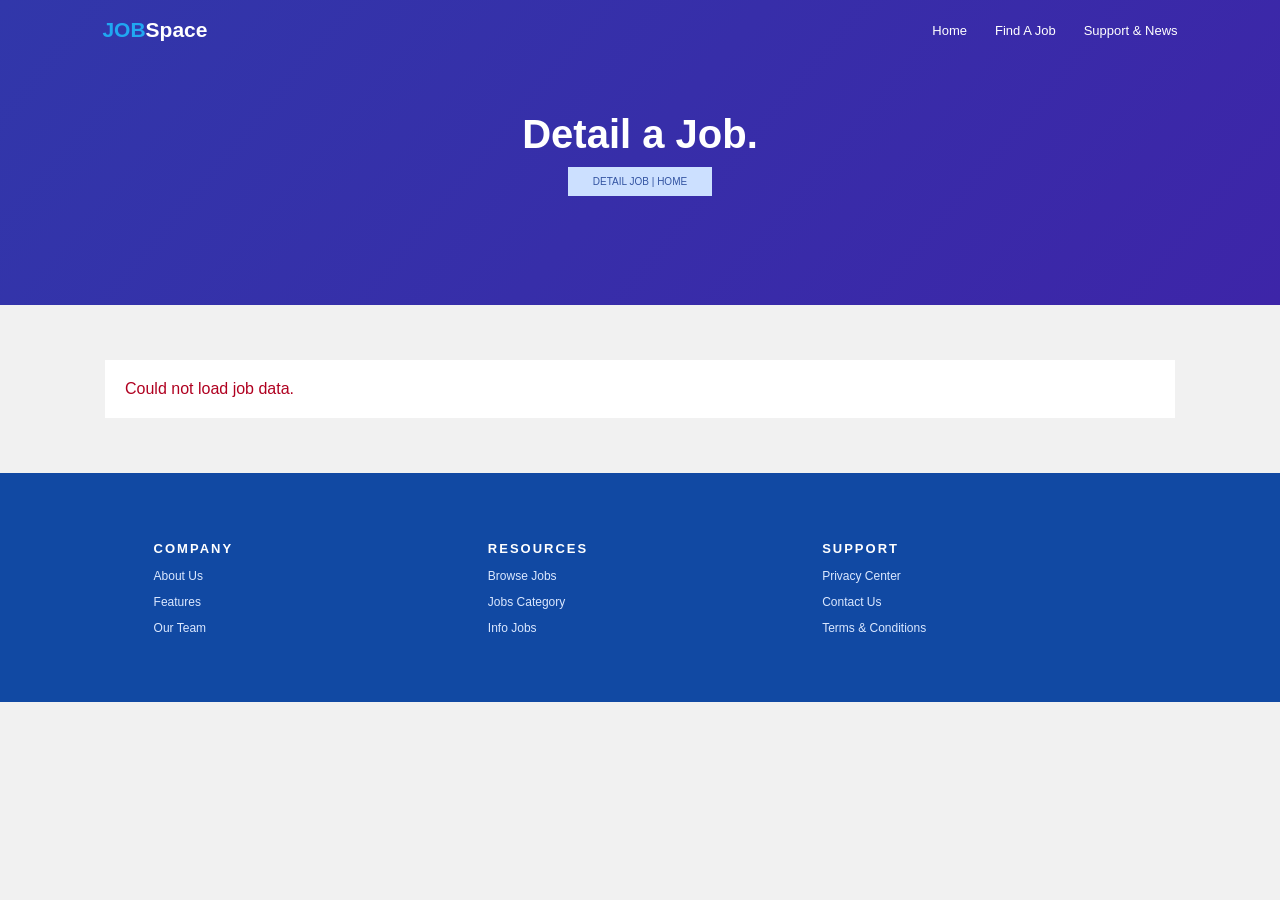
==== job.html @ d1e04d3b "Add files via upload" ====
<!DOCTYPE html>
<html lang="en">
<head>
  <meta charset="UTF-8">
  <meta name="viewport" content="width=device-width, initial-scale=1">
  <title>Job Details</title>
  <link rel="stylesheet" href="style.css">
</head>
<body>

  <header class="hero">
    <nav class="navbar">
      <div class="logo">JOB<span>Space</span></div>
      <a href="job.html">Home</a>
      <a href="job.html">Find A Job</a>
      <a href="job.html">Support & News</a>
    </nav>

    <h1>Detail a Job.</h1>
    <div class="breadcrumb">DETAIL JOB | HOME</div>
  </header>

  <main id="page">
    <p class="loading">Loading job...</p>
  </main>

  <footer>
    <div>
      <h3>COMPANY</h3>
      <p>About Us</p>
      <p>Features</p>
      <p>Our Team</p>
    </div>

    <div>
      <h3>RESOURCES</h3>
      <p>Browse Jobs</p>
      <p>Jobs Category</p>
      <p>Info Jobs</p>
    </div>

    <div>
      <h3>SUPPORT</h3>
      <p>Privacy Center</p>
      <p>Contact Us</p>
      <p>Terms & Conditions</p>
    </div>
  </footer>

  <script src="script.js"></script>
</body>
</html>
---- style.css ----
* {
  box-sizing: border-box;
}

body {
  margin: 0;
  font-family: Arial, sans-serif;
  background: #f1f1f1;
  color: #333;
}

.hero {
  min-height: 305px;
  padding: 18px 8%;
  color: white;
  text-align: center;
  background: linear-gradient(130deg, #3137aa, #3d25a8);
}

.navbar {
  display: flex;
  align-items: center;
  gap: 28px;
  max-width: 1100px;
  margin: auto;
  font-size: 13px;
}

.navbar a {
  color: white;
  text-decoration: none;
}

.logo {
  margin-right: auto;
  color: #20a7f2;
  font-size: 21px;
  font-weight: bold;
}

.logo span {
  color: white;
}

.hero h1 {
  margin: 70px 0 10px;
  font-size: 40px;
}

.breadcrumb {
  display: inline-block;
  padding: 9px 25px;
  color: #3354a2;
  background: #cce0ff;
  font-size: 10px;
}

#page {
  max-width: 1100px;
  margin: 55px auto;
  padding: 0 15px;
}

.job-header {
  padding: 35px;
  text-align: center;
  background: white;
  border-radius: 7px;
}

.company-logo {
  display: inline-flex;
  align-items: center;
  justify-content: center;
  width: 90px;
  height: 55px;
  color: white;
  background: #20a7f2;
  border-radius: 8px;
  font-weight: bold;
}

.job-header h2 {
  margin: 12px 0 6px;
  font-size: 16px;
}

.job-header h3 {
  margin: 5px 0 15px;
  font-size: 18px;
}

.job-meta {
  display: flex;
  justify-content: center;
  gap: 20px;
  color: #777;
  font-size: 12px;
  flex-wrap: wrap;
}

.badges {
  display: flex;
  justify-content: center;
  gap: 18px;
  margin-top: 18px;
}

.badges span {
  padding: 7px 18px;
  border-radius: 20px;
  font-size: 11px;
}

.urgent {
  color: #d44;
  background: #ffcaca;
}

.full-time {
  color: #3573c5;
  background: #cce2ff;
}

.private {
  color: #c77711;
  background: #ffe1b4;
}

.content-grid {
  display: grid;
  grid-template-columns: 2fr 1fr;
  gap: 25px;
  margin-top: 30px;
}

.job-content,
.side-card {
  padding: 28px;
  background: white;
  border-radius: 7px;
}

.job-content h2,
.side-card h2 {
  margin-top: 0;
  letter-spacing: 3px;
  font-size: 15px;
}

.job-content p,
.job-content li,
.side-card p {
  color: #666;
  font-size: 13px;
  line-height: 1.7;
}

.job-content h2:not(:first-child) {
  margin-top: 38px;
}

.check-list {
  padding: 0;
  list-style: none;
}

.check-list li {
  padding: 10px 0;
  border-bottom: 1px solid #eee;
}

.check-list li::before {
  content: "✓";
  display: inline-block;
  width: 25px;
  color: #277ce0;
  font-weight: bold;
}

.side-card {
  margin-bottom: 25px;
}

.apply-button {
  display: block;
  padding: 13px;
  color: white;
  background: #ffad00;
  border-radius: 4px;
  text-align: center;
  text-decoration: none;
  font-weight: bold;
  font-size: 12px;
}

.location-box {
  display: flex;
  align-items: center;
  justify-content: center;
  height: 180px;
  color: #777;
  background: #eef2f5;
  text-align: center;
}

.share {
  margin-top: 35px;
  padding-top: 20px;
  border-top: 1px solid #eee;
}

.share button {
  padding: 9px 20px;
  border: 0;
  color: white;
  background: #277ce0;
  border-radius: 4px;
  cursor: pointer;
}

.error {
  padding: 20px;
  color: #b00020;
  background: white;
}

footer {
  display: grid;
  grid-template-columns: repeat(3, 1fr);
  gap: 30px;
  padding: 55px 12%;
  color: white;
  background: #1149a3;
}

footer h3 {
  letter-spacing: 2px;
  font-size: 13px;
}

footer p {
  color: #dbe8ff;
  font-size: 12px;
}

@media (max-width: 750px) {
  .navbar {
    flex-wrap: wrap;
    gap: 12px;
  }

  .logo {
    width: 100%;
  }

  .hero h1 {
    font-size: 30px;
  }

  .content-grid {
    grid-template-columns: 1fr;
  }

  footer {
    grid-template-columns: 1fr 1fr;
    padding: 35px 8%;
  }
}
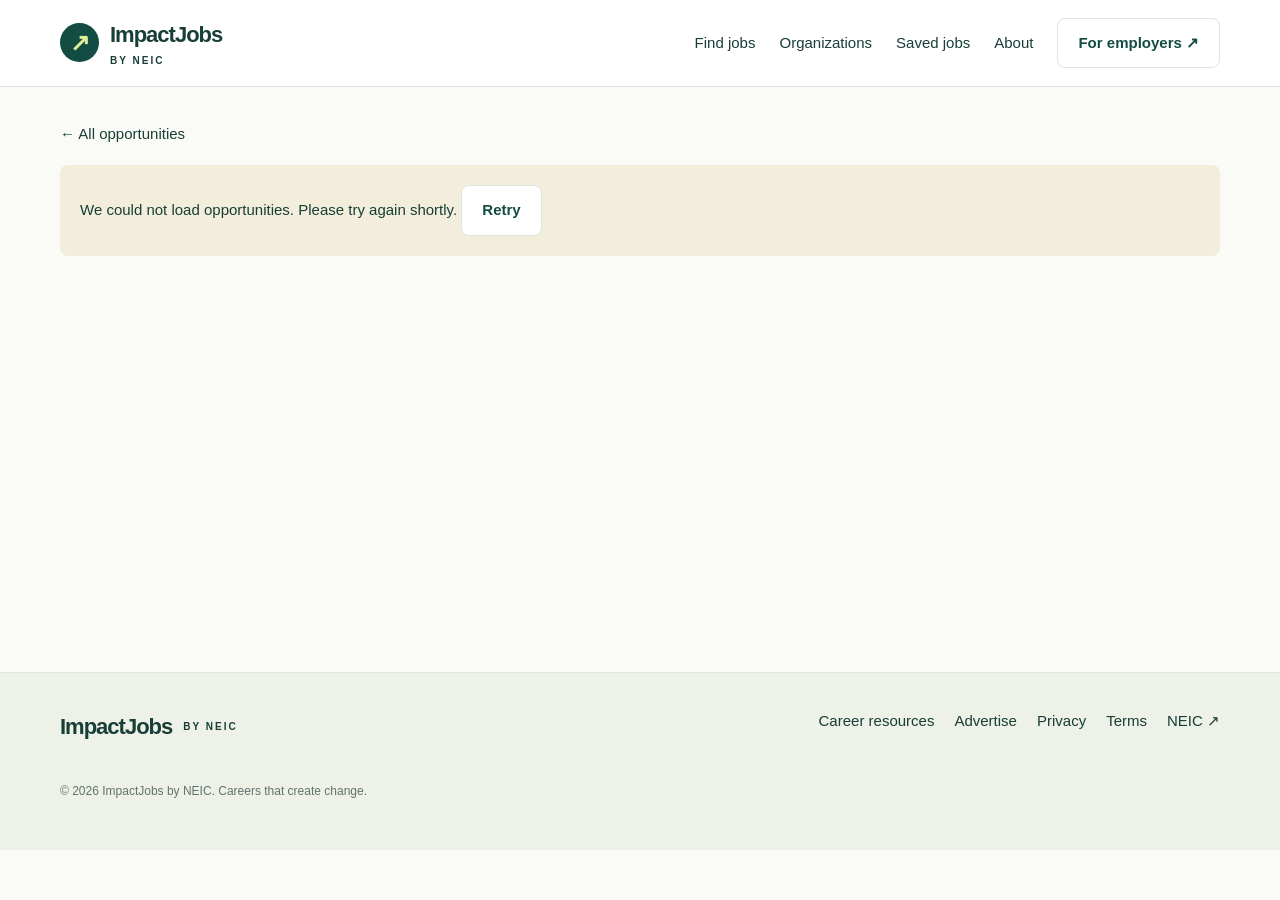
==== commit 9e782c88: "Add files via upload" ====
--- a/job.html
+++ b/job.html
@@ -1,52 +1 @@
-<!DOCTYPE html>
-<html lang="en">
-<head>
-  <meta charset="UTF-8">
-  <meta name="viewport" content="width=device-width, initial-scale=1">
-  <title>Job Details</title>
-  <link rel="stylesheet" href="style.css">
-</head>
-<body>
-
-  <header class="hero">
-    <nav class="navbar">
-      <div class="logo">JOB<span>Space</span></div>
-      <a href="job.html">Home</a>
-      <a href="job.html">Find A Job</a>
-      <a href="job.html">Support & News</a>
-    </nav>
-
-    <h1>Detail a Job.</h1>
-    <div class="breadcrumb">DETAIL JOB | HOME</div>
-  </header>
-
-  <main id="page">
-    <p class="loading">Loading job...</p>
-  </main>
-
-  <footer>
-    <div>
-      <h3>COMPANY</h3>
-      <p>About Us</p>
-      <p>Features</p>
-      <p>Our Team</p>
-    </div>
-
-    <div>
-      <h3>RESOURCES</h3>
-      <p>Browse Jobs</p>
-      <p>Jobs Category</p>
-      <p>Info Jobs</p>
-    </div>
-
-    <div>
-      <h3>SUPPORT</h3>
-      <p>Privacy Center</p>
-      <p>Contact Us</p>
-      <p>Terms & Conditions</p>
-    </div>
-  </footer>
-
-  <script src="script.js"></script>
-</body>
-</html>
+<!doctype html><html lang="en"><head><meta charset="utf-8"><meta name="viewport" content="width=device-width,initial-scale=1"><title>Job details | ImpactJobs</title><link rel="stylesheet" href="style.css"><script defer src="config.js"></script><script defer src="script.js"></script></head><body><a class="skip" href="#main">Skip to content</a><header id="header"></header><main id="main" class="wrap page"><a href="index.html#jobs">← All opportunities</a><div id="detail" aria-live="polite">Loading job details…</div><section id="ads-bottom" class="ads" hidden aria-label="Sponsored opportunities"></section></main><footer id="footer"></footer></body></html>
--- a/style.css
+++ b/style.css
@@ -1,269 +1 @@
-* {
-  box-sizing: border-box;
-}
-
-body {
-  margin: 0;
-  font-family: Arial, sans-serif;
-  background: #f1f1f1;
-  color: #333;
-}
-
-.hero {
-  min-height: 305px;
-  padding: 18px 8%;
-  color: white;
-  text-align: center;
-  background: linear-gradient(130deg, #3137aa, #3d25a8);
-}
-
-.navbar {
-  display: flex;
-  align-items: center;
-  gap: 28px;
-  max-width: 1100px;
-  margin: auto;
-  font-size: 13px;
-}
-
-.navbar a {
-  color: white;
-  text-decoration: none;
-}
-
-.logo {
-  margin-right: auto;
-  color: #20a7f2;
-  font-size: 21px;
-  font-weight: bold;
-}
-
-.logo span {
-  color: white;
-}
-
-.hero h1 {
-  margin: 70px 0 10px;
-  font-size: 40px;
-}
-
-.breadcrumb {
-  display: inline-block;
-  padding: 9px 25px;
-  color: #3354a2;
-  background: #cce0ff;
-  font-size: 10px;
-}
-
-#page {
-  max-width: 1100px;
-  margin: 55px auto;
-  padding: 0 15px;
-}
-
-.job-header {
-  padding: 35px;
-  text-align: center;
-  background: white;
-  border-radius: 7px;
-}
-
-.company-logo {
-  display: inline-flex;
-  align-items: center;
-  justify-content: center;
-  width: 90px;
-  height: 55px;
-  color: white;
-  background: #20a7f2;
-  border-radius: 8px;
-  font-weight: bold;
-}
-
-.job-header h2 {
-  margin: 12px 0 6px;
-  font-size: 16px;
-}
-
-.job-header h3 {
-  margin: 5px 0 15px;
-  font-size: 18px;
-}
-
-.job-meta {
-  display: flex;
-  justify-content: center;
-  gap: 20px;
-  color: #777;
-  font-size: 12px;
-  flex-wrap: wrap;
-}
-
-.badges {
-  display: flex;
-  justify-content: center;
-  gap: 18px;
-  margin-top: 18px;
-}
-
-.badges span {
-  padding: 7px 18px;
-  border-radius: 20px;
-  font-size: 11px;
-}
-
-.urgent {
-  color: #d44;
-  background: #ffcaca;
-}
-
-.full-time {
-  color: #3573c5;
-  background: #cce2ff;
-}
-
-.private {
-  color: #c77711;
-  background: #ffe1b4;
-}
-
-.content-grid {
-  display: grid;
-  grid-template-columns: 2fr 1fr;
-  gap: 25px;
-  margin-top: 30px;
-}
-
-.job-content,
-.side-card {
-  padding: 28px;
-  background: white;
-  border-radius: 7px;
-}
-
-.job-content h2,
-.side-card h2 {
-  margin-top: 0;
-  letter-spacing: 3px;
-  font-size: 15px;
-}
-
-.job-content p,
-.job-content li,
-.side-card p {
-  color: #666;
-  font-size: 13px;
-  line-height: 1.7;
-}
-
-.job-content h2:not(:first-child) {
-  margin-top: 38px;
-}
-
-.check-list {
-  padding: 0;
-  list-style: none;
-}
-
-.check-list li {
-  padding: 10px 0;
-  border-bottom: 1px solid #eee;
-}
-
-.check-list li::before {
-  content: "✓";
-  display: inline-block;
-  width: 25px;
-  color: #277ce0;
-  font-weight: bold;
-}
-
-.side-card {
-  margin-bottom: 25px;
-}
-
-.apply-button {
-  display: block;
-  padding: 13px;
-  color: white;
-  background: #ffad00;
-  border-radius: 4px;
-  text-align: center;
-  text-decoration: none;
-  font-weight: bold;
-  font-size: 12px;
-}
-
-.location-box {
-  display: flex;
-  align-items: center;
-  justify-content: center;
-  height: 180px;
-  color: #777;
-  background: #eef2f5;
-  text-align: center;
-}
-
-.share {
-  margin-top: 35px;
-  padding-top: 20px;
-  border-top: 1px solid #eee;
-}
-
-.share button {
-  padding: 9px 20px;
-  border: 0;
-  color: white;
-  background: #277ce0;
-  border-radius: 4px;
-  cursor: pointer;
-}
-
-.error {
-  padding: 20px;
-  color: #b00020;
-  background: white;
-}
-
-footer {
-  display: grid;
-  grid-template-columns: repeat(3, 1fr);
-  gap: 30px;
-  padding: 55px 12%;
-  color: white;
-  background: #1149a3;
-}
-
-footer h3 {
-  letter-spacing: 2px;
-  font-size: 13px;
-}
-
-footer p {
-  color: #dbe8ff;
-  font-size: 12px;
-}
-
-@media (max-width: 750px) {
-  .navbar {
-    flex-wrap: wrap;
-    gap: 12px;
-  }
-
-  .logo {
-    width: 100%;
-  }
-
-  .hero h1 {
-    font-size: 30px;
-  }
-
-  .content-grid {
-    grid-template-columns: 1fr;
-  }
-
-  footer {
-    grid-template-columns: 1fr 1fr;
-    padding: 35px 8%;
-  }
-}
+:root{--ink:#173e37;--muted:#61736e;--green:#124c43;--line:#dce5df;--paper:#fafbf7;--lime:#dcec98}*{box-sizing:border-box}body{margin:0;background:var(--paper);color:var(--ink);font:15px/1.65 Arial,sans-serif}a{color:inherit;text-decoration:none}a:hover{text-decoration:underline}button,input,select{font:inherit}button,.button{display:inline-block;cursor:pointer;border:1px solid var(--green);background:var(--green);color:white;padding:12px 20px;border-radius:8px;font-weight:600;text-align:center}button:hover,.button:hover{background:#236556;text-decoration:none}.secondary{background:white;color:var(--green);border-color:var(--line)}.secondary:hover{background:#eef3e7}input,select{border:1px solid var(--line);border-radius:7px;background:white;padding:11px;color:var(--ink);width:100%}:focus-visible{outline:3px solid #a77a16;outline-offset:3px}[hidden]{display:none!important}.wrap{width:min(1160px,calc(100% - 48px));margin:auto}.nav{display:flex;align-items:center;gap:30px;min-height:86px}.brand{display:flex;align-items:center;gap:11px;margin-right:auto;font-size:22px;font-weight:800;letter-spacing:-1px}.brand b{background:var(--green);color:var(--lime);border-radius:50%;width:39px;height:39px;display:grid;place-items:center;font-size:24px}.brand small{display:block;font-size:10px;letter-spacing:2px}.nav nav{display:flex;gap:24px;align-items:center}.nav a[aria-current=page]{text-decoration:underline;text-underline-offset:7px}header{background:#fff;border-bottom:1px solid var(--line)}.hero{padding:70px 0 42px;background:radial-gradient(ellipse at 95% 10%,#e1eac2 0,transparent 52%),#eff3e9;border-bottom:1px solid var(--line)}.eyebrow{font-size:11px;font-weight:700;letter-spacing:2px}.hero h1{font-size:clamp(38px,5vw,66px);line-height:1.12;letter-spacing:-2.8px;margin:22px 0}.hero h1 em{font-style:normal;color:#688548}.hero>div>p:not(.eyebrow){max-width:610px;color:var(--muted)}.search{display:grid;grid-template-columns:1.3fr 1fr auto;align-items:end;gap:18px;background:white;border:1px solid var(--line);border-radius:12px;padding:20px;margin-top:32px;box-shadow:0 12px 28px #173e3708}label{display:block;font-size:12px;font-weight:600}label input,label select{margin-top:5px}.listing,.explore{padding:46px 0}.section-head{display:flex;justify-content:space-between;align-items:center;gap:18px}h2{font-size:28px;line-height:1.3;letter-spacing:-.7px;margin:8px 0 22px}h3{font-size:20px;line-height:1.4;margin:10px 0}p{margin:12px 0}.filters{display:flex;flex-wrap:wrap;align-items:end;gap:12px;padding:18px;background:#f0f3ec;border-radius:10px}.filters label{flex:1;min-width:140px}#status{color:var(--muted);font-size:13px;margin:22px 0}.job-grid{display:grid;grid-template-columns:1fr 1fr;gap:18px}.job-card,.panel{background:white;border:1px solid var(--line);border-radius:12px;padding:25px}.job-card{display:flex;flex-direction:column;gap:8px}.job-card:hover{border-color:#6f9271}.card-head{display:flex;gap:12px;align-items:center}.avatar{width:42px;height:42px;flex:none;border-radius:10px;background:#eff3e9;display:grid;place-items:center;font-weight:700;object-fit:contain}.company{font-weight:600;font-size:13px}.tag{display:inline-block;border-radius:4px;background:#f0f3ec;padding:3px 9px;font-size:11px;margin:3px 5px 3px 0}.meta{color:var(--muted);font-size:13px}.card-foot{margin-top:auto;padding-top:15px;display:flex;align-items:center;justify-content:space-between;border-top:1px solid #eef1eb}.save{padding:7px 12px;font-size:12px}.category-grid{display:grid;grid-template-columns:repeat(3,1fr);gap:12px}.category{padding:19px;border:1px solid var(--line);border-radius:8px;background:white}.category span{float:right}.callout{background:var(--green);color:white;padding:35px;border-radius:14px;display:flex;align-items:center;justify-content:space-between;gap:24px;margin:20px 0 60px}.callout h2{margin-bottom:8px}.callout .button{background:var(--lime);color:var(--green);white-space:nowrap}footer{border-top:1px solid var(--line);padding:36px 0;background:#edf1e8}footer .wrap{display:flex;flex-wrap:wrap;gap:25px;justify-content:space-between}footer nav{display:flex;gap:20px;flex-wrap:wrap}footer p{font-size:12px;color:var(--muted);width:100%}.page{padding-top:35px;padding-bottom:65px;min-height:65vh}.page>h1,.detail-head h1{font-size:clamp(30px,4vw,44px);line-height:1.2;letter-spacing:-1px}.detail-head{padding:35px 0}.detail-grid{display:grid;grid-template-columns:2fr 1fr;gap:24px}.prose{white-space:pre-wrap;overflow-wrap:anywhere}.panel h2{font-size:20px;margin-top:22px}.panel h2:first-child{margin-top:0}.panel+.panel{margin-top:18px}.panel a:not(.button){text-decoration:underline}.detail-grid aside .button{width:100%;margin:10px 0}.content{max-width:800px}.content li{margin:8px 0}.notice{padding:20px;background:#f3eedc;border-radius:8px;margin:18px 0}.ads{margin:24px 0;display:grid;grid-template-columns:repeat(auto-fit,minmax(230px,1fr));gap:15px}.ad{display:block;border:1px solid var(--line);border-radius:10px;padding:20px;background:white}.ad img{max-width:100%;max-height:180px;object-fit:contain}.ad small{display:block;color:var(--muted);font-size:10px;letter-spacing:1px}.skip{position:absolute;left:10px;top:-80px;background:white;padding:10px;z-index:10}.skip:focus{top:10px}#more{margin-top:24px}.empty{padding:35px;border:1px solid var(--line);border-radius:10px;grid-column:1/-1}code{overflow-wrap:anywhere}@media(max-width:760px){.wrap{width:calc(100% - 32px)}.nav{flex-wrap:wrap;padding:16px 0;gap:15px}.nav nav{width:100%;gap:17px;font-size:13px;flex-wrap:wrap}.hero{padding:40px 0 25px}.hero h1{letter-spacing:-1.5px}.search{grid-template-columns:1fr}.job-grid,.detail-grid{grid-template-columns:1fr}.category-grid{grid-template-columns:1fr 1fr}.callout{display:block;padding:25px}.callout .button{margin-top:15px}.section-head{align-items:start}.section-head>a{font-size:12px;white-space:nowrap}.filters label{min-width:120px}.job-card{padding:20px}.listing,.explore{padding:30px 0}}
